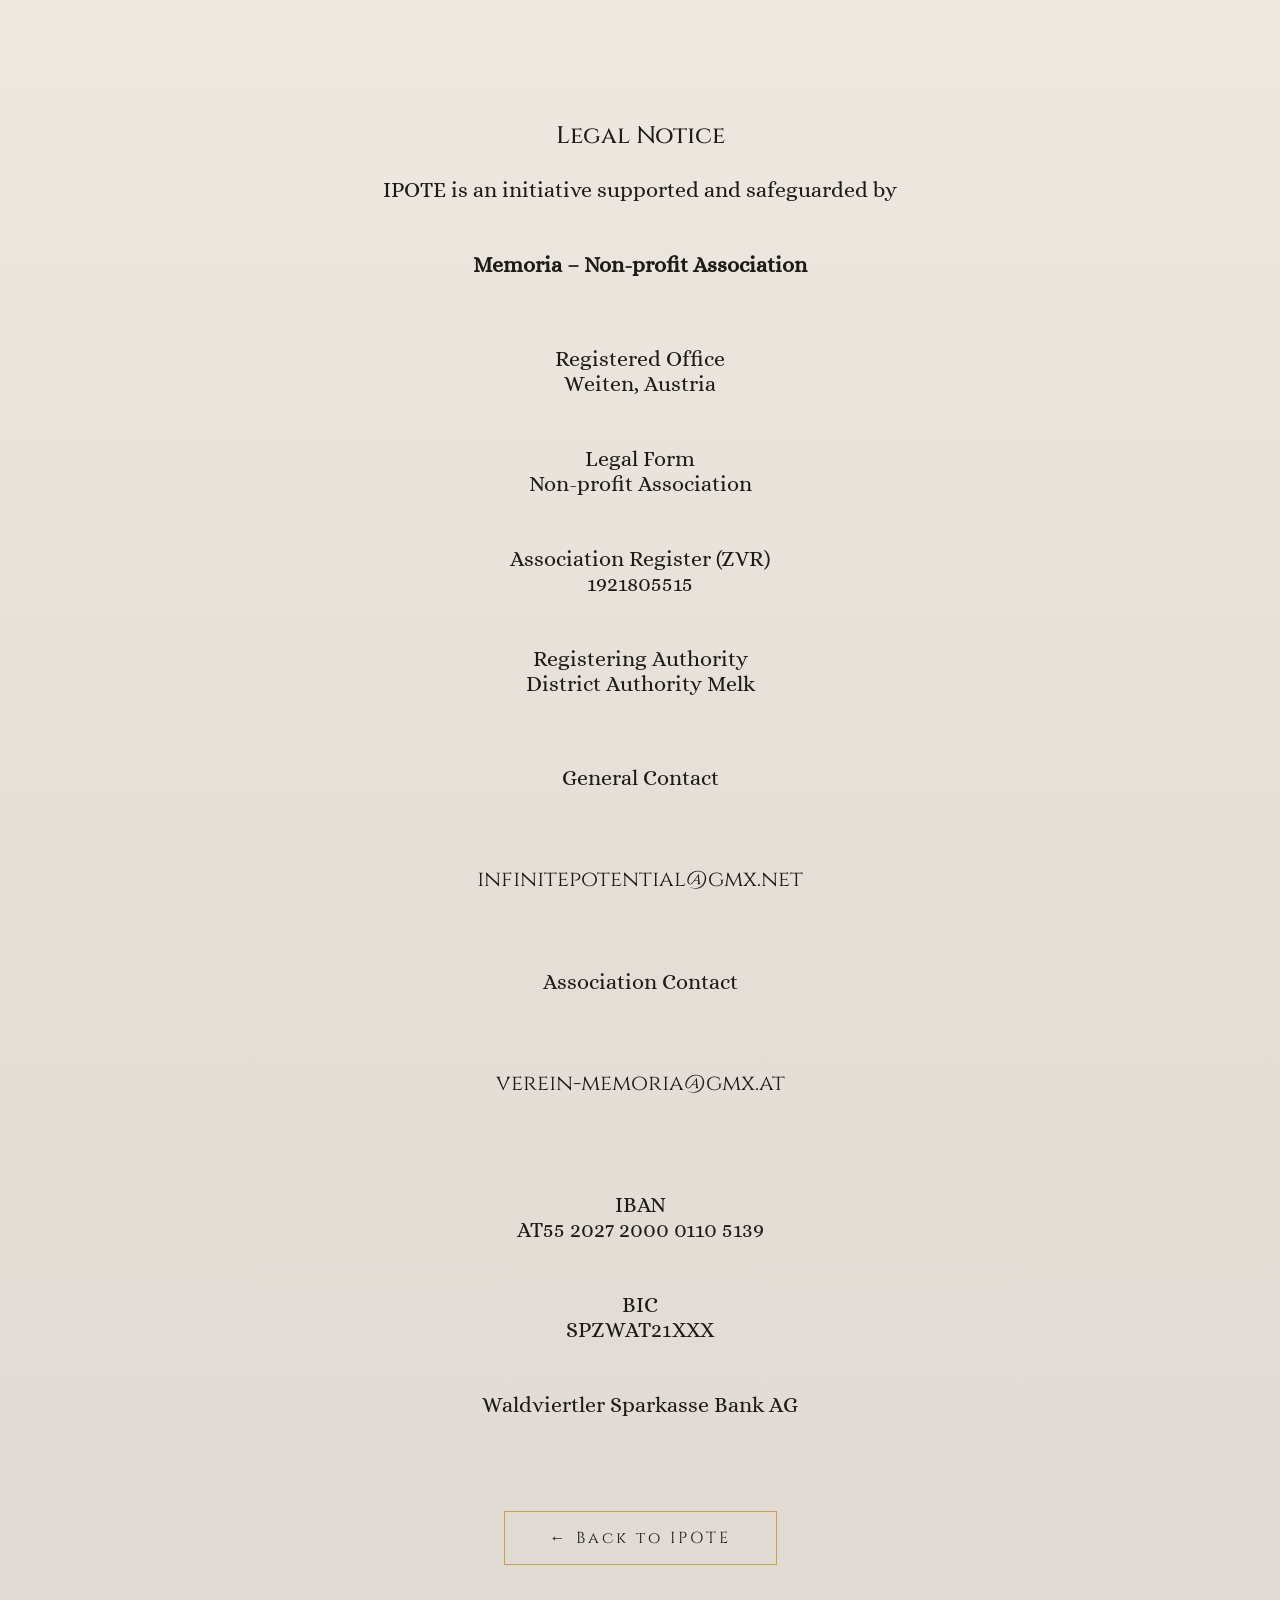
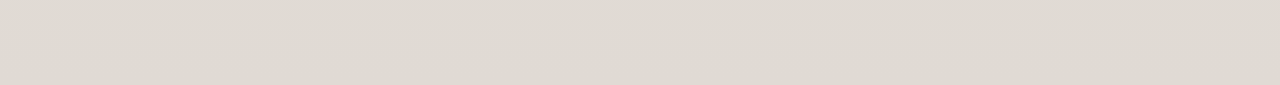
==== legal.html @ 7728a94d "Add legal notice page with contact information" ====
<!DOCTYPE html>
<html lang="en">

<head>

<meta charset="UTF-8">
<meta name="viewport" content="width=device-width, initial-scale=1.0">

<title>Legal Notice | IPOTE</title>

<link rel="stylesheet" href="style.css">

<link href="https://fonts.googleapis.com/css2?family=Alice&family=Cinzel:wght@400;500;600&display=swap" rel="stylesheet">

</head>

<body>

<section>

<h1>Legal Notice</h1>

<p>
IPOTE is an initiative supported and safeguarded by
</p>

<p>
<strong>Memoria – Non-profit Association</strong>
</p>

<br>

<p>
Registered Office<br>
Weiten, Austria
</p>

<p>
Legal Form<br>
Non-profit Association
</p>

<p>
Association Register (ZVR)<br>
1921805515
</p>

<p>
Registering Authority<br>
District Authority Melk
</p>

<br>

<p>
General Contact
</p>

<p>

<a href="mailto:infinitepotential@gmx.net" class="paper-link">
infinitepotential@gmx.net
</a>

</p>

<p>
Association Contact
</p>

<p>

<a href="mailto:verein-memoria@gmx.at" class="paper-link">
verein-memoria@gmx.at
</a>

</p>

<br>

<p>

IBAN<br>

AT55 2027 2000 0110 5139

</p>

<p>

BIC<br>

SPZWAT21XXX

</p>

<p>

Waldviertler Sparkasse Bank AG

</p>

<br>

<a href="index.html" class="button">
← Back to IPOTE
</a>

</section>

</body>

</html>
---- style.css ----
* {
    margin: 0;
    padding: 0;
    box-sizing: border-box;
}


body {

    background: linear-gradient(
        180deg,
        #eee8e1 0%,
        #e6dfd7 50%,
        #e0dad4 100%
    );

    color: #1c1b18;

    font-family: "Alice", serif;

    text-align: center;

}



section {

    min-height: 100vh;

    padding: 120px 10%;

    display: flex;

    flex-direction: column;

    justify-content: center;

    align-items: center;

}



/* =====================
   HERO
===================== */


.hero {

    position: relative;

    min-height: 1100px;

    overflow: hidden;

    display: flex;

    justify-content: center;

    align-items: center;

}



.cloud-video {


    position: absolute;

    top: 520px;

    left: 50%;

    transform: translateX(-50%);

    width: 1500px;

    max-width: none;

    opacity: 0.65;

    z-index: 0;

    -webkit-mask-image: radial-gradient(
        ellipse at center,
        black 45%,
        transparent 75%
    );

    mask-image: radial-gradient(
        ellipse at center,
        black 45%,
        transparent 75%
    );

}



.hero-content {

    position: relative;

    z-index: 5;

    display: flex;

    flex-direction: column;

    align-items: center;

}



.logo {

    width: 300px;

    max-width: 70vw;

    margin-bottom: 70px;

    filter:
    drop-shadow(
    0 25px 35px rgba(70,50,30,0.18)
    );

}



h1,
h2,
h3 {

    font-family: "Cinzel", serif;

    font-weight: 500;

}



.hero h1 {

    font-size: clamp(70px, 12vw, 150px);

    letter-spacing: 15px;

}



.hero h2 {

    font-size: clamp(25px, 4vw, 45px);

    margin-top: 20px;

}



/* =====================
   TEXT
===================== */


p {

    max-width: 850px;

    font-size: 22px;

    margin: 25px auto;

}



.quote {

    font-family: "Cinzel", serif;

    font-size: 32px;

}



.button {

    margin-top: 50px;

    padding: 15px 45px;

    border: 1px solid #c7a34a;

    color: #1c1b18;

    text-decoration: none;

    font-family: "Cinzel", serif;

    letter-spacing: 3px;

}



/* =====================
   VALUES
===================== */


.values p {

    font-size: 35px;

    font-family: "Cinzel", serif;

}



/* =====================
   STATEMENT
===================== */


.statement h1 {

    font-size: clamp(45px, 7vw, 100px);

    color: #c7a34a;

    letter-spacing: 5px;

}



.list p {

    font-family: "Cinzel", serif;

}



/* =====================
   POSTER
===================== */


.poster img {

    width: 90%;

    max-width: 900px;

}



/* =====================
   VISION
===================== */


#vision h2 {

    font-size: 90px;

    letter-spacing: 10px;

    margin-bottom: 60px;

}



.vision-cover {

    width: 300px;

    max-width: 70vw;

    margin-bottom: 70px;

    border-radius: 8px;

    box-shadow:
    0 25px 50px rgba(70,50,30,0.25);

}



#vision h3 {

    padding-top: 160px;

    margin-bottom: 50px;

    font-size: 32px;

    letter-spacing: 4px;

}



.paper-link {

    display: block;

    margin: 25px;

    font-family: "Cinzel", serif;

    font-size: 22px;

    color: #1c1b18;

    text-decoration: none;

}



.paper-link:hover {

    color: #c7a34a;

}



/* =====================
   FOOTER
===================== */


footer {

    padding: 100px 20px;

}



footer h1 {

    font-size: 120px;

    font-family: "Cinzel", serif;

}



/* =====================
   MOBILE
===================== */


@media(max-width:700px){


section {

    padding:80px 20px;

}



p {

    font-size:18px;

}



.hero {

    min-height:900px;

}



.logo {

    width:240px;

}



.hero h1 {

    letter-spacing:8px;

}



.cloud-video {

    width:900px;

}



#vision h2 {

    font-size:55px;

}



#vision h3 {

    margin-top:100px;

}

}
/* =====================
   JOURNEY
===================== */


#journey {

    position: relative;

    overflow: hidden;

}



.journey-content {

    position: relative;

    z-index: 5;

}



#journey h2 {

    font-size: 90px;

    letter-spacing: 10px;

    margin-bottom: 70px;

}



.journey-cloud {

    position: absolute;

    top: 50%;

    left: 50%;

    transform: translate(-50%, -50%);

    width: 1200px;

    max-width: 120%;

    opacity: 0.35;

    z-index: 0;


    -webkit-mask-image: radial-gradient(
        ellipse at center,
        black 30%,
        transparent 85%
    );

    mask-image: radial-gradient(
        ellipse at center,
        black 30%,
        transparent 85%
    );

}
/* =====================
   JOURNEY SECTION
===================== */


#journey {

    position: relative;

    overflow: hidden;

}



.journey-content {

    position: relative;

    z-index: 5;

}



#journey h2 {

    font-family: "Cinzel", serif;

    font-size: 90px;

    letter-spacing: 10px;

    margin-bottom: 70px;

}



.journey-cloud {

    position: absolute;

    top: 50%;

    left: 50%;

    transform: translate(-50%, -50%);

    width: 1250px;

    max-width: none;

    opacity: 0.55;

    z-index: 0;


    -webkit-mask-image: radial-gradient(
        ellipse at center,
        black 30%,
        rgba(0,0,0,0.75) 60%,
        transparent 95%
    );

    mask-image: radial-gradient(
        ellipse at center,
        black 30%,
        rgba(0,0,0,0.75) 60%,
        transparent 95%
    );

}
/* =====================
   JOURNEY
===================== */


#journey {

    position: relative;

    min-height: 100vh;

    overflow: hidden;

    display: flex;

    justify-content: center;

    align-items: center;

}



.journey-video {

    position: absolute;

    top: 50%;

    left: 50%;

    transform: translate(-50%, -50%);

    width: 1500px;

    max-width: none;

    opacity: 0.35;

    z-index: 0;

    pointer-events: none;


    -webkit-mask-image: radial-gradient(
        ellipse at center,
        black 25%,
        transparent 85%
    );

    mask-image: radial-gradient(
        ellipse at center,
        black 25%,
        transparent 85%
    );

}



.journey-content {

    position: relative;

    z-index: 10;

    text-align: center;

    max-width: 900px;

}



#journey h2 {

    font-family: "Cinzel", serif;

    font-size: clamp(70px, 9vw, 110px);

    letter-spacing: 12px;

    margin-bottom: 80px;

}



.journey-main {

    font-family: "Cinzel", serif;

    font-size: 34px;

}



#journey h3 {

    margin-top: 100px;

    font-size: 38px;

    letter-spacing: 5px;

}



#journey h4 {

    margin-top: 25px;

    font-size: 30px;

    color: #c7a34a;

    font-family: "Cinzel", serif;

}



#journey p {

    margin: 25px auto;

}

/* =====================
   FOOTER
===================== */

.footer-links{

margin-top:40px;

}

.footer-links a{

margin:0 20px;

font-family:"Cinzel",serif;

text-decoration:none;

color:#1c1b18;

letter-spacing:2px;

}

.footer-links a:hover{

color:#c7a34a;

}

.copyright{

margin-top:50px;

font-size:16px;

opacity:.65;

line-height:1.8;

}



/* =====================
   LEGAL & CONTACT
===================== */

#legal,
#contact{

min-height:auto;

padding:120px 10%;

}

#legal h2,
#contact h2{

font-size:clamp(60px,8vw,100px);

letter-spacing:10px;

margin-bottom:60px;

}
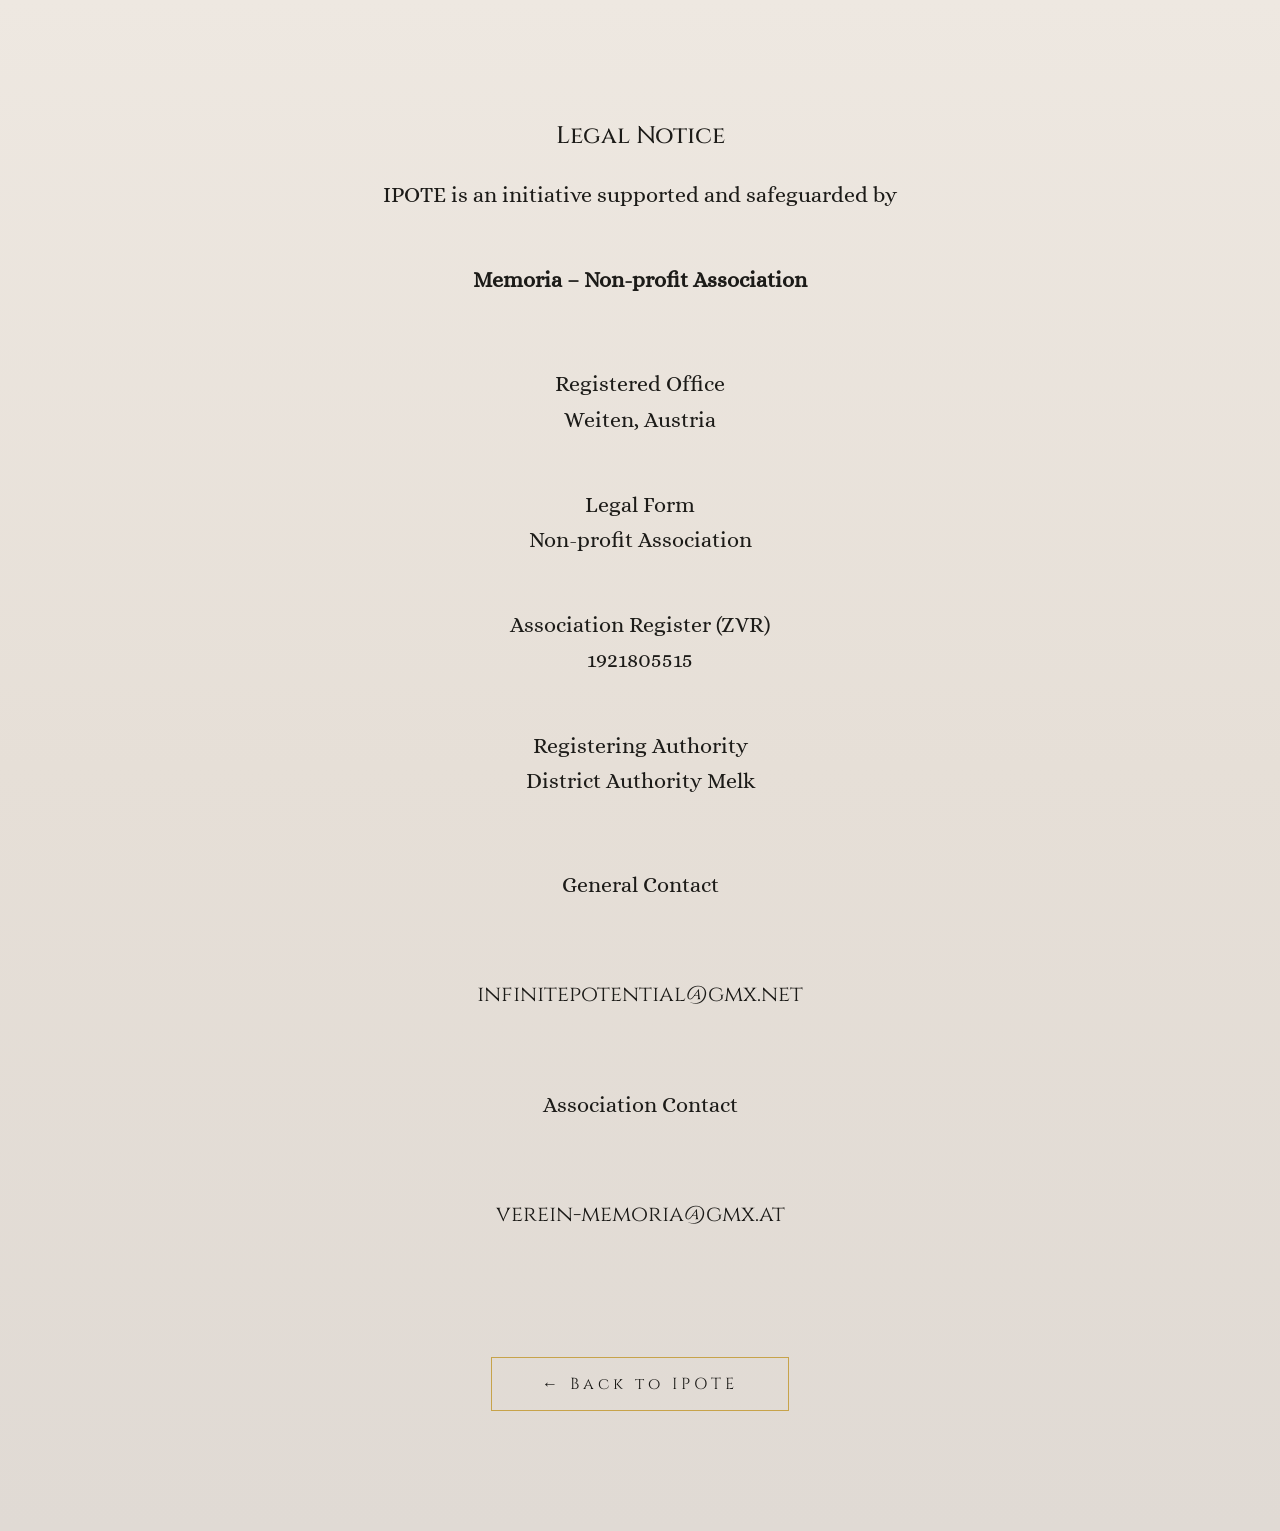
==== commit 7a60054d: "Remove sensitive banking information from legal.html Removed IBAN, BIC, and bank information from le" ====
--- a/legal.html
+++ b/legal.html
@@ -76,29 +76,6 @@
 
 </p>
 
-<br>
-
-<p>
-
-IBAN<br>
-
-AT55 2027 2000 0110 5139
-
-</p>
-
-<p>
-
-BIC<br>
-
-SPZWAT21XXX
-
-</p>
-
-<p>
-
-Waldviertler Sparkasse Bank AG
-
-</p>
 
 <br>
 
--- a/style.css
+++ b/style.css
@@ -1,65 +1,97 @@
 * {
-    margin: 0;
-    padding: 0;
-    box-sizing: border-box;
+    margin:0;
+    padding:0;
+    box-sizing:border-box;
 }
 
 
 body {
 
-    background: linear-gradient(
+    background:linear-gradient(
         180deg,
         #eee8e1 0%,
         #e6dfd7 50%,
         #e0dad4 100%
     );
 
-    color: #1c1b18;
-
-    font-family: "Alice", serif;
-
-    text-align: center;
-
-}
-
+    color:#1c1b18;
+
+    font-family:"Alice", serif;
+
+    text-align:center;
+
+}
+
+
+
+/* =====================
+GENERAL
+===================== */
 
 
 section {
 
-    min-height: 100vh;
-
-    padding: 120px 10%;
-
-    display: flex;
-
-    flex-direction: column;
-
-    justify-content: center;
-
-    align-items: center;
-
-}
-
-
-
-/* =====================
-   HERO
+    min-height:100vh;
+
+    padding:120px 10%;
+
+    display:flex;
+
+    flex-direction:column;
+
+    justify-content:center;
+
+    align-items:center;
+
+}
+
+
+
+h1,
+h2,
+h3,
+h4 {
+
+    font-family:"Cinzel", serif;
+
+    font-weight:500;
+
+}
+
+
+
+p {
+
+    max-width:850px;
+
+    font-size:22px;
+
+    line-height:1.6;
+
+    margin:25px auto;
+
+}
+
+
+
+/* =====================
+HERO
 ===================== */
 
 
 .hero {
 
-    position: relative;
-
-    min-height: 1100px;
-
-    overflow: hidden;
-
-    display: flex;
-
-    justify-content: center;
-
-    align-items: center;
+    position:relative;
+
+    min-height:1100px;
+
+    overflow:hidden;
+
+    display:flex;
+
+    justify-content:center;
+
+    align-items:center;
 
 }
 
@@ -67,30 +99,30 @@
 
 .cloud-video {
 
-
-    position: absolute;
-
-    top: 520px;
-
-    left: 50%;
-
-    transform: translateX(-50%);
-
-    width: 1500px;
-
-    max-width: none;
-
-    opacity: 0.65;
-
-    z-index: 0;
-
-    -webkit-mask-image: radial-gradient(
+    position:absolute;
+
+    top:520px;
+
+    left:50%;
+
+    transform:translateX(-50%);
+
+    width:1500px;
+
+    max-width:none;
+
+    opacity:.65;
+
+    z-index:0;
+
+
+    -webkit-mask-image:radial-gradient(
         ellipse at center,
         black 45%,
         transparent 75%
     );
 
-    mask-image: radial-gradient(
+    mask-image:radial-gradient(
         ellipse at center,
         black 45%,
         transparent 75%
@@ -102,15 +134,15 @@
 
 .hero-content {
 
-    position: relative;
-
-    z-index: 5;
-
-    display: flex;
-
-    flex-direction: column;
-
-    align-items: center;
+    position:relative;
+
+    z-index:5;
+
+    display:flex;
+
+    flex-direction:column;
+
+    align-items:center;
 
 }
 
@@ -118,28 +150,11 @@
 
 .logo {
 
-    width: 300px;
-
-    max-width: 70vw;
-
-    margin-bottom: 70px;
-
-    filter:
-    drop-shadow(
-    0 25px 35px rgba(70,50,30,0.18)
-    );
-
-}
-
-
-
-h1,
-h2,
-h3 {
-
-    font-family: "Cinzel", serif;
-
-    font-weight: 500;
+    width:300px;
+
+    max-width:70vw;
+
+    margin-bottom:70px;
 
 }
 
@@ -147,9 +162,9 @@
 
 .hero h1 {
 
-    font-size: clamp(70px, 12vw, 150px);
-
-    letter-spacing: 15px;
+    font-size:clamp(80px,12vw,160px);
+
+    letter-spacing:18px;
 
 }
 
@@ -157,26 +172,9 @@
 
 .hero h2 {
 
-    font-size: clamp(25px, 4vw, 45px);
-
-    margin-top: 20px;
-
-}
-
-
-
-/* =====================
-   TEXT
-===================== */
-
-
-p {
-
-    max-width: 850px;
-
-    font-size: 22px;
-
-    margin: 25px auto;
+    font-size:clamp(25px,4vw,45px);
+
+    margin-top:25px;
 
 }
 
@@ -184,46 +182,42 @@
 
 .quote {
 
-    font-family: "Cinzel", serif;
-
-    font-size: 32px;
-
-}
-
+    font-family:"Cinzel", serif;
+
+    font-size:38px;
+
+    letter-spacing:4px;
+
+    margin-top:35px;
+
+}
+
+
+
+/* =====================
+BUTTON
+===================== */
 
 
 .button {
 
-    margin-top: 50px;
-
-    padding: 15px 45px;
-
-    border: 1px solid #c7a34a;
-
-    color: #1c1b18;
-
-    text-decoration: none;
-
-    font-family: "Cinzel", serif;
-
-    letter-spacing: 3px;
-
-}
-
-
-
-/* =====================
-   VALUES
-===================== */
-
-
-.values p {
-
-    font-size: 35px;
-
-    font-family: "Cinzel", serif;
-
-}
+    margin-top:55px;
+
+    padding:15px 50px;
+
+    border:1px solid #c7a34a;
+
+    color:#1c1b18;
+
+    text-decoration:none;
+
+    font-family:"Cinzel",serif;
+
+    letter-spacing:4px;
+
+}
+
+
 
 
 
@@ -232,53 +226,63 @@
 ===================== */
 
 
+.statement {
+
+    min-height:70vh;
+
+}
+
+
 .statement h1 {
 
-    font-size: clamp(45px, 7vw, 100px);
-
-    color: #c7a34a;
-
-    letter-spacing: 5px;
-
-}
-
-
-
-.list p {
-
-    font-family: "Cinzel", serif;
-
-}
-
-
-
-/* =====================
-   POSTER
+    font-size:clamp(45px,6vw,85px);
+
+    color:#1c1b18;
+
+    letter-spacing:6px;
+
+    line-height:1.25;
+
+    margin:15px 0;
+
+}
+
+
+
+.statement h1:nth-child(2) {
+
+    color:#b28a35;
+
+}
+
+
+/* =====================
+POSTER
 ===================== */
 
 
 .poster img {
 
-    width: 90%;
-
-    max-width: 900px;
-
-}
-
-
-
-/* =====================
-   VISION
+    width:90%;
+
+    max-width:900px;
+
+}
+
+
+
+/* =====================
+VISION
 ===================== */
 
 
 #vision h2 {
 
-    font-size: 90px;
-
-    letter-spacing: 10px;
-
-    margin-bottom: 60px;
+    font-size:95px;
+
+    letter-spacing:12px;
+
+    margin-bottom:60px;
 
 }
 
@@ -286,16 +290,14 @@
 
 .vision-cover {
 
-    width: 300px;
-
-    max-width: 70vw;
-
-    margin-bottom: 70px;
-
-    border-radius: 8px;
+    width:300px;
+
+    margin-bottom:70px;
+
+    border-radius:8px;
 
     box-shadow:
-    0 25px 50px rgba(70,50,30,0.25);
+    0 30px 60px rgba(70,50,30,.25);
 
 }
 
@@ -303,13 +305,13 @@
 
 #vision h3 {
 
-    padding-top: 160px;
-
-    margin-bottom: 50px;
-
-    font-size: 32px;
-
-    letter-spacing: 4px;
+    margin-top:120px;
+
+    margin-bottom:50px;
+
+    font-size:34px;
+
+    letter-spacing:4px;
 
 }
 
@@ -317,284 +319,32 @@
 
 .paper-link {
 
-    display: block;
-
-    margin: 25px;
-
-    font-family: "Cinzel", serif;
-
-    font-size: 22px;
-
-    color: #1c1b18;
-
-    text-decoration: none;
-
-}
-
-
-
-.paper-link:hover {
-
-    color: #c7a34a;
-
-}
-
-
-
-/* =====================
-   FOOTER
-===================== */
-
-
-footer {
-
-    padding: 100px 20px;
-
-}
-
-
-
-footer h1 {
-
-    font-size: 120px;
-
-    font-family: "Cinzel", serif;
-
-}
-
-
-
-/* =====================
-   MOBILE
-===================== */
-
-
-@media(max-width:700px){
-
-
-section {
-
-    padding:80px 20px;
-
-}
-
-
-
-p {
-
-    font-size:18px;
-
-}
-
-
-
-.hero {
-
-    min-height:900px;
-
-}
-
-
-
-.logo {
-
-    width:240px;
-
-}
-
-
-
-.hero h1 {
-
-    letter-spacing:8px;
-
-}
-
-
-
-.cloud-video {
-
-    width:900px;
-
-}
-
-
-
-#vision h2 {
-
-    font-size:55px;
-
-}
-
-
-
-#vision h3 {
-
-    margin-top:100px;
-
-}
-
-}
-/* =====================
-   JOURNEY
+    display:block;
+
+    margin:25px;
+
+    font-family:"Cinzel",serif;
+
+    font-size:22px;
+
+    text-decoration:none;
+
+    color:#1c1b18;
+
+}
+
+
+
+/* =====================
+JOURNEY
 ===================== */
 
 
 #journey {
 
-    position: relative;
-
-    overflow: hidden;
-
-}
-
-
-
-.journey-content {
-
-    position: relative;
-
-    z-index: 5;
-
-}
-
-
-
-#journey h2 {
-
-    font-size: 90px;
-
-    letter-spacing: 10px;
-
-    margin-bottom: 70px;
-
-}
-
-
-
-.journey-cloud {
-
-    position: absolute;
-
-    top: 50%;
-
-    left: 50%;
-
-    transform: translate(-50%, -50%);
-
-    width: 1200px;
-
-    max-width: 120%;
-
-    opacity: 0.35;
-
-    z-index: 0;
-
-
-    -webkit-mask-image: radial-gradient(
-        ellipse at center,
-        black 30%,
-        transparent 85%
-    );
-
-    mask-image: radial-gradient(
-        ellipse at center,
-        black 30%,
-        transparent 85%
-    );
-
-}
-/* =====================
-   JOURNEY SECTION
-===================== */
-
-
-#journey {
-
-    position: relative;
-
-    overflow: hidden;
-
-}
-
-
-
-.journey-content {
-
-    position: relative;
-
-    z-index: 5;
-
-}
-
-
-
-#journey h2 {
-
-    font-family: "Cinzel", serif;
-
-    font-size: 90px;
-
-    letter-spacing: 10px;
-
-    margin-bottom: 70px;
-
-}
-
-
-
-.journey-cloud {
-
-    position: absolute;
-
-    top: 50%;
-
-    left: 50%;
-
-    transform: translate(-50%, -50%);
-
-    width: 1250px;
-
-    max-width: none;
-
-    opacity: 0.55;
-
-    z-index: 0;
-
-
-    -webkit-mask-image: radial-gradient(
-        ellipse at center,
-        black 30%,
-        rgba(0,0,0,0.75) 60%,
-        transparent 95%
-    );
-
-    mask-image: radial-gradient(
-        ellipse at center,
-        black 30%,
-        rgba(0,0,0,0.75) 60%,
-        transparent 95%
-    );
-
-}
-/* =====================
-   JOURNEY
-===================== */
-
-
-#journey {
-
-    position: relative;
-
-    min-height: 100vh;
-
-    overflow: hidden;
-
-    display: flex;
-
-    justify-content: center;
-
-    align-items: center;
+    position:relative;
+
+    overflow:hidden;
 
 }
 
@@ -602,35 +352,33 @@
 
 .journey-video {
 
-    position: absolute;
-
-    top: 50%;
-
-    left: 50%;
-
-    transform: translate(-50%, -50%);
-
-    width: 1500px;
-
-    max-width: none;
-
-    opacity: 0.35;
-
-    z-index: 0;
-
-    pointer-events: none;
-
-
-    -webkit-mask-image: radial-gradient(
+    position:absolute;
+
+    top:50%;
+
+    left:50%;
+
+    transform:translate(-50%,-50%);
+
+    width:1500px;
+
+    max-width:none;
+
+    opacity:.30;
+
+    z-index:0;
+
+
+    -webkit-mask-image:radial-gradient(
         ellipse at center,
         black 25%,
-        transparent 85%
+        transparent 90%
     );
 
-    mask-image: radial-gradient(
+    mask-image:radial-gradient(
         ellipse at center,
         black 25%,
-        transparent 85%
+        transparent 90%
     );
 
 }
@@ -639,13 +387,9 @@
 
 .journey-content {
 
-    position: relative;
-
-    z-index: 10;
-
-    text-align: center;
-
-    max-width: 900px;
+    position:relative;
+
+    z-index:5;
 
 }
 
@@ -653,23 +397,11 @@
 
 #journey h2 {
 
-    font-family: "Cinzel", serif;
-
-    font-size: clamp(70px, 9vw, 110px);
-
-    letter-spacing: 12px;
-
-    margin-bottom: 80px;
-
-}
-
-
-
-.journey-main {
-
-    font-family: "Cinzel", serif;
-
-    font-size: 34px;
+    font-size:95px;
+
+    letter-spacing:12px;
+
+    margin-bottom:80px;
 
 }
 
@@ -677,11 +409,11 @@
 
 #journey h3 {
 
-    margin-top: 100px;
-
-    font-size: 38px;
-
-    letter-spacing: 5px;
+    margin-top:40px;
+
+    font-size:42px;
+
+    letter-spacing:5px;
 
 }
 
@@ -689,88 +421,192 @@
 
 #journey h4 {
 
-    margin-top: 25px;
-
-    font-size: 30px;
-
-    color: #c7a34a;
-
-    font-family: "Cinzel", serif;
-
-}
-
-
-
-#journey p {
-
-    margin: 25px auto;
-
-}
-
-/* =====================
-   FOOTER
-===================== */
-
-.footer-links{
-
-margin-top:40px;
-
-}
-
-.footer-links a{
-
-margin:0 20px;
-
-font-family:"Cinzel",serif;
-
-text-decoration:none;
-
-color:#1c1b18;
-
-letter-spacing:2px;
-
-}
-
-.footer-links a:hover{
-
-color:#c7a34a;
-
-}
-
-.copyright{
-
-margin-top:50px;
-
-font-size:16px;
-
-opacity:.65;
-
-line-height:1.8;
-
-}
-
-
-
-/* =====================
-   LEGAL & CONTACT
-===================== */
-
-#legal,
-#contact{
-
-min-height:auto;
-
-padding:120px 10%;
-
-}
-
-#legal h2,
-#contact h2{
-
-font-size:clamp(60px,8vw,100px);
-
-letter-spacing:10px;
-
-margin-bottom:60px;
-
-}
+    color:#1c1b18;
+
+    font-family:"Cinzel",serif;
+
+    font-size:30px;
+
+    letter-spacing:6px;
+
+    margin-top:40px;
+
+}
+
+
+
+/* =====================
+FOOTER
+===================== */
+
+
+.footer-logo {
+
+    width:250px;
+
+    max-width:70vw;
+
+    margin-bottom:45px;
+
+}
+
+
+
+footer {
+
+    padding:150px 20px 90px;
+
+}
+
+
+
+.closing {
+
+    font-family:"Cinzel", serif;
+
+    font-size:42px;
+
+    letter-spacing:7px;
+
+    text-transform:uppercase;
+
+    line-height:1.5;
+
+}
+
+
+
+.closing-sub {
+
+    font-family:"Cinzel", serif;
+
+    font-size:20px;
+
+    letter-spacing:5px;
+
+    margin-top:30px;
+
+}
+
+
+
+.footer-links {
+
+    display:flex;
+
+    justify-content:center;
+
+    gap:50px;
+
+    margin-top:80px;
+
+    flex-wrap:wrap;
+
+}
+
+
+
+.footer-links a {
+
+    font-family:"Cinzel",serif;
+
+    font-size:18px;
+
+    letter-spacing:3px;
+
+    text-decoration:none;
+
+    color:#1c1b18;
+
+}
+
+
+
+.footer-links a:hover {
+
+    color:#c7a34a;
+
+}
+
+
+
+.copyright {
+
+    margin-top:70px;
+
+    font-size:15px;
+
+    opacity:.6;
+
+}
+
+
+
+/* =====================
+MOBILE
+===================== */
+
+
+@media(max-width:700px){
+
+
+section {
+
+    padding:80px 20px;
+
+}
+
+
+p {
+
+    font-size:18px;
+
+}
+
+
+.logo {
+
+    width:240px;
+
+}
+
+
+.hero h1 {
+
+    letter-spacing:8px;
+
+}
+
+
+#vision h2,
+#journey h2 {
+
+    font-size:55px;
+
+}
+
+
+.cloud-video,
+.journey-video {
+
+    width:900px;
+
+}
+
+
+.closing {
+
+    font-size:30px;
+
+}
+
+
+.quote {
+
+    font-size:32px;
+
+}
+
+
+}
+
